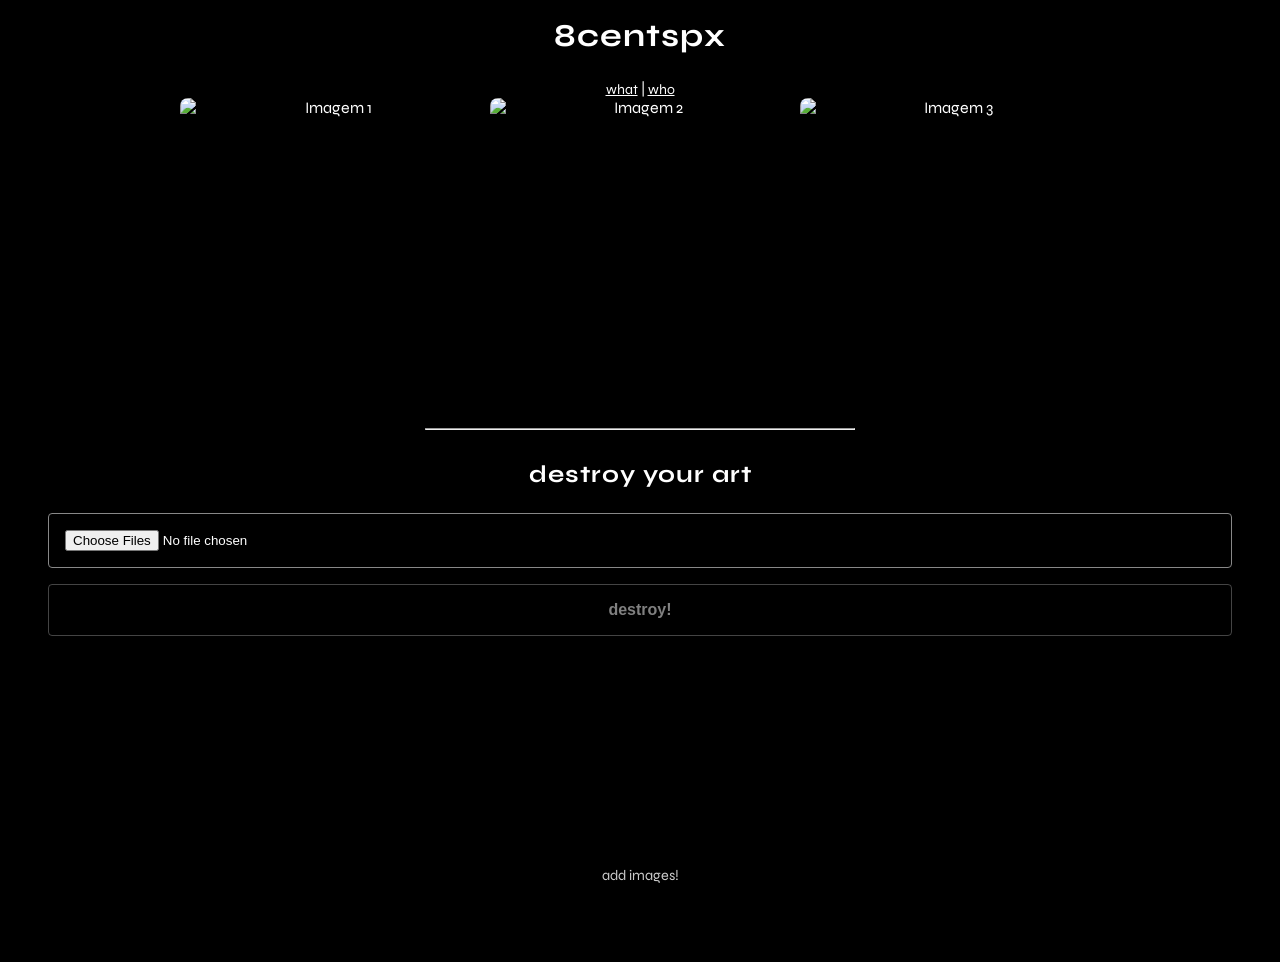
==== index.html @ ed86cce2 "Updating front description" ====
<!DOCTYPE html>
<html lang="pt-BR">

<head>
  <meta charset="UTF-8" />
  <meta name="viewport" content="width=device-width, initial-scale=1.0" />
  <title>DQAD @od3zza#25</title>
  <style>
    @import url("https://fonts.googleapis.com/css2?family=Syne:wght@400..800&display=swap");

    * {
      margin: 0;
      padding: 0;
      box-sizing: border-box;
    }

    html,
    body {
      background-color: #000;
      color: #fff;
      font-family: "Syne", sans-serif;
      height: 100%;
      overflow-x: hidden;
      font-size: 16px;
    }

    p,
    a {
      font-family: "Syne", sans-serif;
      font-size: 14px;
      color: #fff;
      text-align: justify;
      margin: 0 0 0 0;
    }

    .container {
      display: flex;
      flex-direction: column;
      align-items: center;
      padding: 1rem 3rem 1rem 3rem;
      width: 100%;
      text-align: center;
      min-height: 100vh;
    }

    h1 {
      font-size: 2rem;
      margin-bottom: 1.5rem;
      letter-spacing: 1px;
    }

    h2 {
      font-size: 1.5rem;
      margin-bottom: 1.5rem;
      letter-spacing: 1px;
    }

    .controls {
      margin-bottom: 1rem;
      display: flex;
      flex-direction: column;
      align-items: center;
      gap: 1rem;
      width: 100%;
    }

    input[type="file"] {
      color: #fff;
      background: transparent;
      border: 1px solid #888;
      padding: 1rem;
      border-radius: 4px;
      width: 100%;
    }

    button {
      background-color: transparent;
      border: 1px solid #888;
      color: #fff;
      padding: 1rem 2rem;
      cursor: pointer;
      transition: all 0.2s ease;
      font-weight: bold;
      font-size: 16px;
      border-radius: 4px;
      width: 100%;
    }

    button:hover {
      background-color: #fff;
      color: #000;
      transform: translateY(-2px);
    }

    button:disabled {
      opacity: 0.5;
      cursor: not-allowed;
    }

    hr {
      width: 50%;
      max-width: 430px;
      margin: 30px auto 30px auto;
    }

    #canvasContainer {
      margin: 1rem 0;
      width: 100%;
      display: flex;
      justify-content: center;
      align-items: center;
      flex-grow: 1;
    }

    #canvasContainer canvas {
      max-width: 100%;
      max-height: 70vh;
      border: 1px solid #888;
      border-radius: 8px;
    }

    .status {
      margin-top: 1rem;
      font-size: 0.9rem;
      opacity: 0.8;
    }

    #downloadLink {
      margin-top: 1rem;
      font-size: 0.9rem;
      color: #fff;
      text-decoration: underline;
      display: none;
      transition: opacity 0.2s ease;
    }

    #downloadLink:hover {
      opacity: 0.7;
    }

    #conteudoOculto {
      display: none;
      max-width: 800px;
      margin: 0 auto;
      padding: 0;
      text-align: justify;
      line-height: 1.6;
      transition: max-height 0.5s ease-out;
    }

    .modal {
      display: none;
      position: fixed;
      z-index: 1;
      left: 0;
      top: 0;
      width: 100%;
      height: 100%;
      overflow: auto;
      background-color: rgba(0, 0, 0, 0.8);
    }

    .modal-content {
      background-color: #000;
      margin: 15% auto;
      padding: 20px;
      border: 1px solid #888;
      width: 80%;
      max-width: 600px;
      color: #fff;
      text-align: justify;
      line-height: 1.6;
    }

    .close {
      color: #aaa;
      float: right;
      font-size: 28px;
      font-weight: bold;
    }

    .close:hover,
    .close:focus {
      color: black;
      text-decoration: none;
      cursor: pointer;
    }

    .gallery {
      display: flex;
      flex-wrap: wrap;
      gap: 10px;
      justify-content: center;
    }

    .gallery img {
      width: 300px;
      height: 300px;
      object-fit: cover;
      cursor: pointer;
      border-radius: 8px;
      transition: transform 0.3s;
    }

    .gallery img:hover {
      transform: scale(1.05);
    }

    .lightbox {
      position: fixed;
      top: 0;
      left: 0;
      width: 100%;
      height: 100%;
      background: rgba(0, 0, 0, 0.8);
      display: none;
      justify-content: center;
      align-items: center;
      z-index: 1000;
    }

    .lightbox-img {
      max-width: 90%;
      max-height: 90%;
    }

    .close-lightbox {
      position: absolute;
      top: 20px;
      right: 30px;
      font-size: 2rem;
      color: white;
      cursor: pointer;
      background-color: transparent;
      border: none;
      z-index: 2000;
    }

    /* Animations */
    .fade-in {
      animation: fadeIn 0.5s ease-in-out;
    }

    @keyframes fadeIn {
      from {
        opacity: 0;
      }

      to {
        opacity: 1;
      }
    }

    /* Mobile Responsiveness */
    @media (max-width: 768px) {
      .container {
        padding: 1rem;
      }

      h1,
      h2 {
        font-size: 1.5rem;
      }

      .controls input,
      .controls button {
        width: 100%;
      }
    }
  </style>
</head>

<body>
  <div class="container">
    <h1 class="fade-in">8centspx</h1>

    <!-- Menu -->
    <p>
      <center>
        <a href="#" class="linkheader" data-modal="modal1">what</a> |
        <a href="#" class="linkheader" data-modal="modal2">who</a>
      </center>
    </p>

    <!-- Modals -->
    <div id="modal1" class="modal">
      <div class="modal-content">
        <p>
          <center>what</center><br />
          <b>DQAD</b> is a collection of 15 digital artworks by <a href="https://github.com/od3zza">od3zza</a>, created
          using digital photography and <i>JavaScript</i>.
          The stylization process was done in a static application, also available on this website.
          <br /><br />
          <i>We live in a time when we only accept art — especially photography — if it's top quality. If it's not that
            cool, grainy old-school photo, we just think it's trash... or, at best, it turns into a super-compressed
            meme that the internet goes wild sharing. DQAD is my way of messing things up a bit. It's an experiment in
            destruction. Or reconstruction. Call it what you like. Taking some of my own original photos from various
            themes, photos I took myself, I condemned them to extreme pixelation.
            <br />It's an art of the absurd, and purely digital. Here, these images get a new life. They're reconfigured
            using a 'language' of fragmentation and heavy compression, a mix of everything with the very code of this
            simple, somewhat static app — but it gets the job done. The result is completely new images that make up
            this series.
            <br />For me, this experiment is part of a development study, also a practice of re-signification, a
            reflection on art, and an exploration of new avenues for dialogue between the eye and technology... and
            curiosity.
          </i>
        </p>
        <span class="close">&times;</span>
      </div>
    </div>

    <div id="modal2" class="modal">
      <div class="modal-content">
        <p>
          <center>who</center><br />
          <b>od3zza</b>, also known as uoshi, is a multidisciplinary designer and filmmaker from Brazil.
          From a very young age, od3zza has been deeply involved in the arts. Throughout their career, they've
          experimented with various art forms, including painting, illustration, sculpture, tattooing, digital arts,
          cinema, and more recently, game design. In their practice, you'll often find experimentation, hybridization,
          and narratives that reflect themes of loss, solitude, and contemplation.</p>
        <span class="close">&times;</span>
      </div>
    </div>

    <div class="gallery">
      <img
        src="https://images.squarespace-cdn.com/content/v1/5ee52f7d9edc8a7ee635591a/8df50655-6b68-460e-ad6c-5230001b9d5a/240404+-+063944+-+001.jpg"
        alt="Imagem 1" class="gallery-item" />
      <img
        src="https://images.squarespace-cdn.com/content/v1/5ee52f7d9edc8a7ee635591a/8df50655-6b68-460e-ad6c-5230001b9d5a/240404+-+063944+-+001.jpg"
        alt="Imagem 2" class="gallery-item" />
      <img
        src="https://images.squarespace-cdn.com/content/v1/5ee52f7d9edc8a7ee635591a/8df50655-6b68-460e-ad6c-5230001b9d5a/240404+-+063944+-+001.jpg"
        alt="Imagem 3" class="gallery-item" />
    </div>

    <!-- Lightbox -->
    <div id="lightbox" class="lightbox">
      <span id="close" class="close-lightbox">&times;</span>
      <img id="lightbox-img" class="lightbox-img" src="" alt="" />
    </div>

    <hr />

    <h2>destroy your art</h2>
    <div class="controls">
      <input type="file" id="imageInput" multiple accept="image/png, image/jpeg, image/webp" />
      <button id="remixButton" disabled>destroy!</button>
    </div>

    <div id="canvasContainer"></div>
    <div id="status" class="status">add images!</div>
    <a id="downloadLink" href="#">download</a>
  </div>

  <hr />
  <script src="https://cdnjs.cloudflare.com/ajax/libs/p5.js/1.9.0/p5.min.js"></script>
  <script src="https://unpkg.com/glitch-canvas@1.1.0/dist/glitch-canvas.min.js"></script>
  <script>
    let loadedImages = [];
    let remixReady = false;
    let cnv;
    let lastGeneratedImage = null;
    let highResImage = null;

    function openModal(modalId) {
      document.getElementById(modalId).style.display = "block";
    }

    function closeModal(modalId) {
      document.getElementById(modalId).style.display = "none";
    }

    document.querySelectorAll(".linkheader").forEach((link) => {
      link.addEventListener("click", function (event) {
        event.preventDefault();
        const modalId = link.getAttribute("data-modal");
        openModal(modalId);
      });
    });

    document.querySelectorAll(".close").forEach((closeButton) => {
      closeButton.addEventListener("click", function () {
        const modal = closeButton.closest(".modal");
        closeModal(modal.id);
      });
    });

    window.onclick = function (event) {
      if (event.target.classList.contains("modal")) {
        closeModal(event.target.id);
      }
    };

    function setup() {
      const canvasSize = getCanvasSize();
      cnv = createCanvas(canvasSize, canvasSize);
      cnv.parent("canvasContainer");
      noLoop();
      background(20);
      fill(40);
      noStroke();
      rect(50, 50, width - 100, height - 100, 10);
      fill(100);
      textAlign(CENTER, CENTER);
      textSize(16);
      text("canva ready", width / 2, height / 2);
    }

    function getCanvasSize() {
      const maxWidth = Math.min(window.innerWidth * 0.9, 800);
      const maxHeight = Math.min(window.innerHeight * 0.6, 600);
      return Math.min(maxWidth, maxHeight);
    }

    function updateStatus(message) {
      document.getElementById("status").textContent = message;
    }

    document.getElementById("imageInput").addEventListener("change", handleImageUpload);

    function handleImageUpload(event) {
      loadedImages = [];
      const files = event.target.files;
      const button = document.getElementById("remixButton");

      if (files.length === 0) {
        button.disabled = true;
        updateStatus("add images!");
        return;
      }

      updateStatus(`uploading ${files.length} file(s)...`);
      button.disabled = true;

      let count = 0;
      for (let file of files) {
        const reader = new FileReader();
        reader.onload = function (e) {
          loadImage(e.target.result, (img) => {
            loadedImages.push(img);
            count++;
            updateStatus(`uploaded ${count}/${files.length} images`);
            if (count === files.length) {
              remixReady = true;
              button.disabled = false;
              updateStatus("loaded! destroy!");
            }
          });
        };
        reader.readAsDataURL(file);
      }
    }

    document.getElementById("remixButton").addEventListener("click", remixImages);

    function remixImages() {
      if (!remixReady || loadedImages.length === 0) {
        updateStatus("add images...");
        return;
      }

      updateStatus("destroying...");
      background(20);

      const combined = blendImagesSmart();
      applyGlitch(combined);
      image(combined, 0, 0, width, height);

      const reducedResolution = 800;
      const highResCombined = blendImagesSmart(reducedResolution, reducedResolution);
      applyGlitch(highResCombined);

      lastGeneratedImage = combined;
      highResImage = highResCombined;

      const dataURL = highResCombined.elt.toDataURL();
      setupDownloadLink(dataURL);

      setTimeout(() => {
        const original = cnv.elt.toDataURL();
        window.glitchCanvas({
            amount: random(60, 100),
            quality: random(15, 30),
            seed: floor(random(9999)),
            iterations: floor(random(8, 15)),
          })
          .fromDataURL(original)
          .toDataURL()
          .then((glitched) => {
            loadImage(glitched, (p5img) => {
              background(20);
              image(p5img, 0, 0, width, height);
              lastGeneratedImage = createGraphics(width, height);
              lastGeneratedImage.image(p5img, 0, 0, width, height);
              updateStatus("👌");
            });
          });
      }, 200);
    }

    function blendImagesSmart(targetWidth = width, targetHeight = height) {
      const combined = createGraphics(targetWidth, targetHeight);
      combined.background(20);

      for (let img of loadedImages) {
        const scaleFactor =
          Math.min(targetWidth / img.width, targetHeight / img.height) * 0.8;
        const imgW = img.width * scaleFactor;
        const imgH = img.height * scaleFactor;

        for (let j = 0; j < 4; j++) {
          const maskType = floor(random(4));
          if (maskType === 0) {
            combined.push();
            combined.translate(random(targetWidth), random(targetHeight));
            combined.beginClip();
            combined.ellipse(0, 0, random(80, 300));
            combined.endClip();
            combined.image(img, -imgW / 2, -imgH / 2, imgW, imgH);
            combined.pop();
          } else if (maskType === 1) {
            const x = floor(random(targetWidth - 100));
            const sliceW = random(20, 100);
            combined.copy(
              img,
              x,
              0,
              sliceW,
              img.height,
              x + random(-30, 30),
              0,
              sliceW,
              targetHeight
            );
          } else if (maskType === 2) {
            combined.push();
            combined.translate(random(targetWidth), random(targetHeight));
            combined.rotate(random(-PI / 3, PI / 3));
            combined.tint(255, random(60, 150));
            combined.image(img, -imgW / 2, -imgH / 2, imgW, imgH);
            combined.pop();
          } else {
            const blockW = random(50, 200);
            const blockH = random(50, 200);
            const sx = random(img.width - blockW);
            const sy = random(img.height - blockH);
            const dx = random(targetWidth - blockW);
            const dy = random(targetHeight - blockH);
            combined.copy(
              img,
              sx,
              sy,
              blockW,
              blockH,
              dx,
              dy,
              blockW,
              blockH
            );
          }
        }
      }

      return combined;
    }

    function applyGlitch(pg) {
      const w = pg.width;
      const h = pg.height;
      const scaleFactor = w / 800;

      for (let i = 0; i < 60 * scaleFactor; i++) {
        const sx = floor(random(w));
        const sy = floor(random(h));
        const sw = floor(random(10, 80));
        const sh = floor(random(3, 30));
        const dx = sx + floor(random(-80, 80));
        const dy = sy + floor(random(-50, 50));
        pg.copy(pg, sx, sy, sw, sh, dx, dy, sw, sh);
      }

      for (let i = 0; i < 15 * scaleFactor; i++) {
        const y = floor(random(h));
        const hStrip = floor(random(1, 8));
        const offset = floor(random(-100, 100));
        pg.copy(pg, 0, y, w, hStrip, offset, y, w, hStrip);
      }

      pg.loadPixels();
      for (let i = 0; i < pg.pixels.length; i += 4) {
        if (random() < 0.02) {
          pg.pixels[i] = random(255);
          pg.pixels[i + 1] = random(100);
          pg.pixels[i + 2] = random(255);
        }
        if (random() < 0.05) {
          const noise = random(-40, 40);
          pg.pixels[i] = constrain(pg.pixels[i] + noise, 0, 255);
          pg.pixels[i + 1] = constrain(pg.pixels[i + 1] + noise, 0, 255);
          pg.pixels[i + 2] = constrain(pg.pixels[i + 2] + noise, 0, 255);
        }
      }
      pg.updatePixels();

      for (let i = 0; i < 8 * scaleFactor; i++) {
        const blockSize = floor(random(5, 30));
        const px = floor(random(0, w - blockSize));
        const py = floor(random(0, h - blockSize));
        pg.noStroke();
        pg.fill(random(255), random(100), random(255), random(100, 200));
        pg.rect(px, py, blockSize, blockSize);
      }
    }

    function setupDownloadLink(dataURL) {
      const link = document.getElementById("downloadLink");
      link.href = dataURL;
      link.download = `remix-arte-${Date.now()}.png`;
      link.style.display = "inline-block";
    }

    const galleryItems = document.querySelectorAll(".gallery-item");

    galleryItems.forEach((item) => {
      item.addEventListener("click", function () {
        const src = item.getAttribute("src");
        const lightbox = document.getElementById("lightbox");
        const lightboxImg = document.getElementById("lightbox-img");

        lightboxImg.src = src;
        lightbox.style.display = "flex";
      });
    });

    document.getElementById("close").addEventListener("click", function () {
      document.getElementById("lightbox").style.display = "none";
    });

    document
      .getElementById("lightbox")
      .addEventListener("click", function (event) {
        if (event.target === this) {
          document.getElementById("lightbox").style.display = "none";
        }
      });
  </script>
</body>

</html>
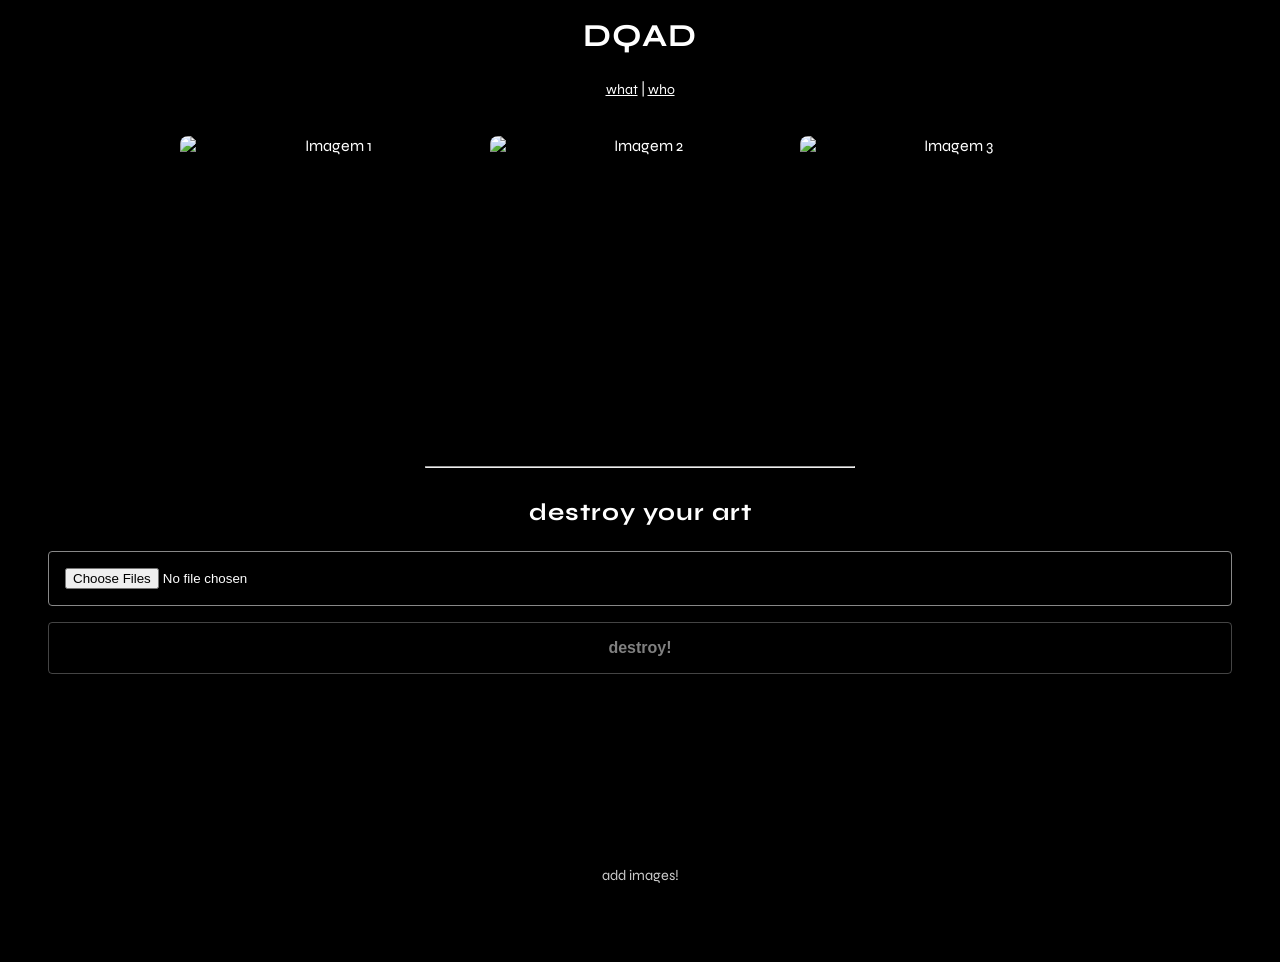
==== commit 7a97afc2: "Update .css for gallery" ====
--- a/index.html
+++ b/index.html
@@ -272,7 +272,7 @@
 
 <body>
   <div class="container">
-    <h1 class="fade-in">8centspx</h1>
+    <h1 class="fade-in">DQAD</h1>
 
     <!-- Menu -->
     <p>
@@ -321,7 +321,7 @@
         <span class="close">&times;</span>
       </div>
     </div>
-
+<br /><br />
     <div class="gallery">
       <img
         src="https://images.squarespace-cdn.com/content/v1/5ee52f7d9edc8a7ee635591a/8df50655-6b68-460e-ad6c-5230001b9d5a/240404+-+063944+-+001.jpg"
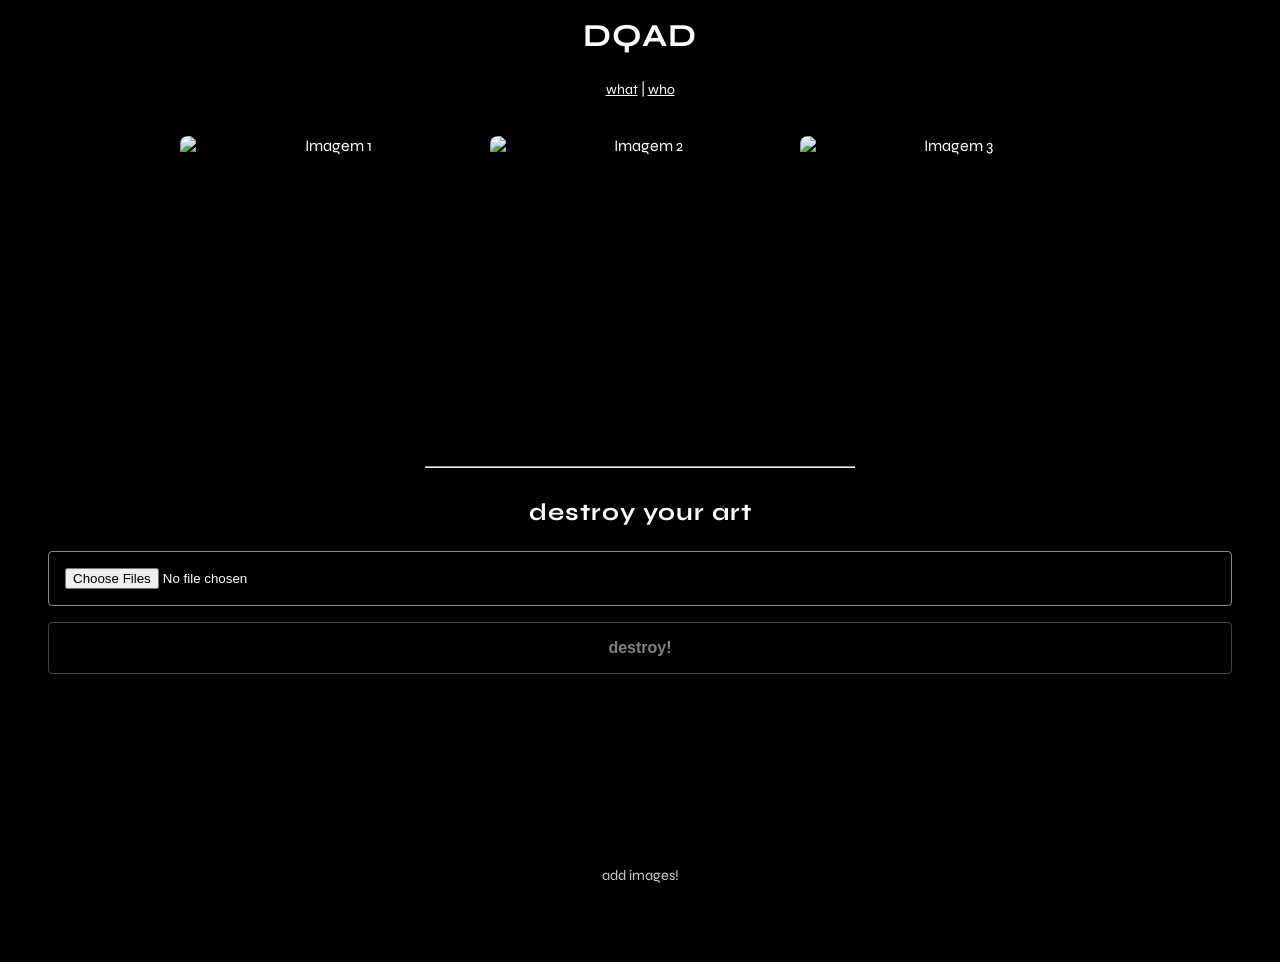
==== commit 39f06f2e: "Trying to move the close button inside <p>" ====
--- a/index.html
+++ b/index.html
@@ -303,9 +303,9 @@
             <br />For me, this experiment is part of a development study, also a practice of re-signification, a
             reflection on art, and an exploration of new avenues for dialogue between the eye and technology... and
             curiosity.
-          </i>
+          </i> <span class="close">&times;</span>
         </p>
-        <span class="close">&times;</span>
+        
       </div>
     </div>
 
@@ -317,8 +317,8 @@
           From a very young age, od3zza has been deeply involved in the arts. Throughout their career, they've
           experimented with various art forms, including painting, illustration, sculpture, tattooing, digital arts,
           cinema, and more recently, game design. In their practice, you'll often find experimentation, hybridization,
-          and narratives that reflect themes of loss, solitude, and contemplation.</p>
-        <span class="close">&times;</span>
+          and narratives that reflect themes of loss, solitude, and contemplation.  <span class="close">&times;</span></p>
+      
       </div>
     </div>
 <br /><br />
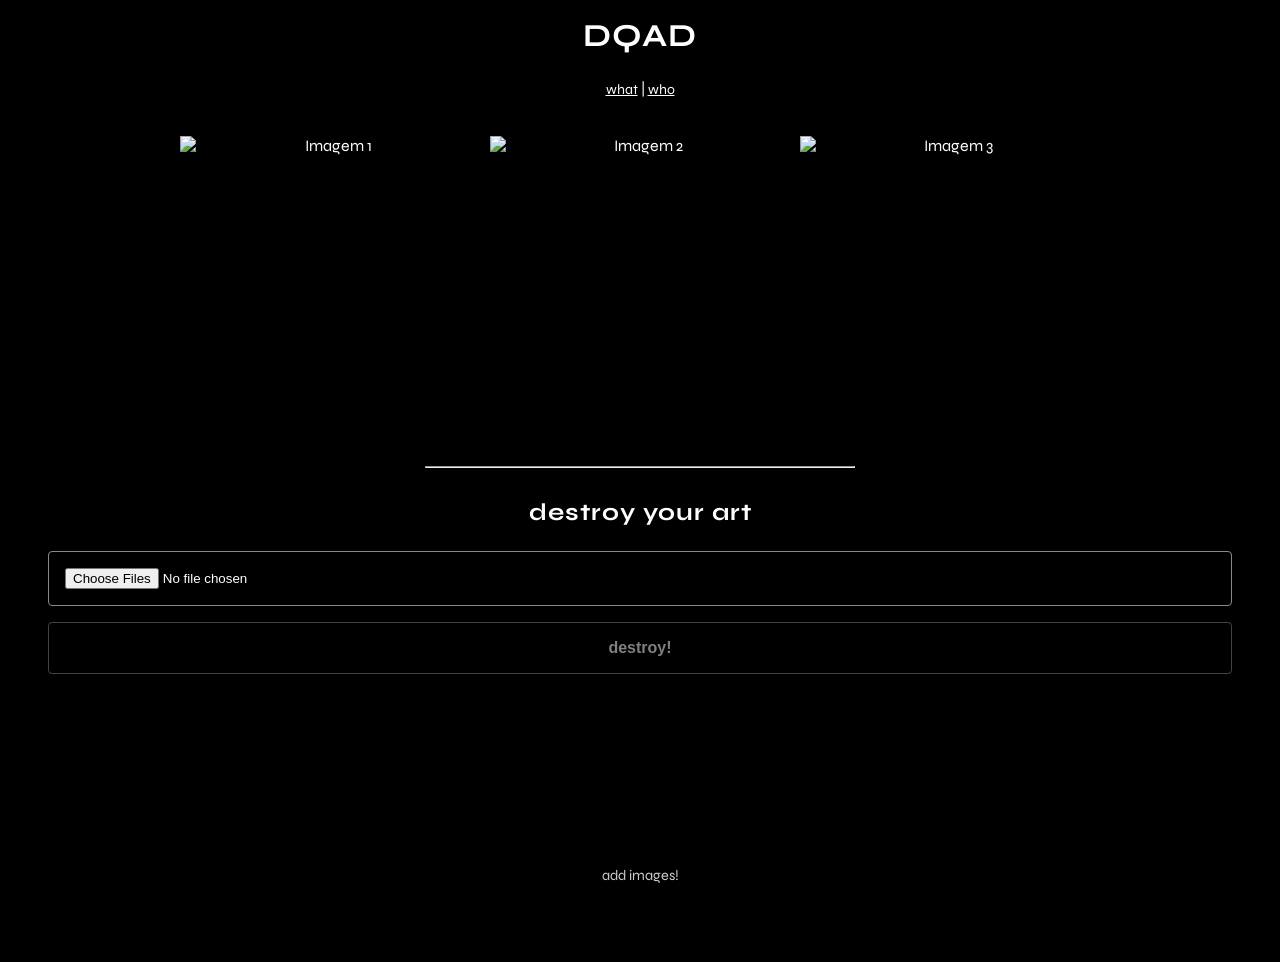
==== commit c2614601: "0 to border-radius of images" ====
--- a/index.html
+++ b/index.html
@@ -198,7 +198,7 @@
       height: 300px;
       object-fit: cover;
       cursor: pointer;
-      border-radius: 8px;
+      border-radius: 0;
       transition: transform 0.3s;
     }
 
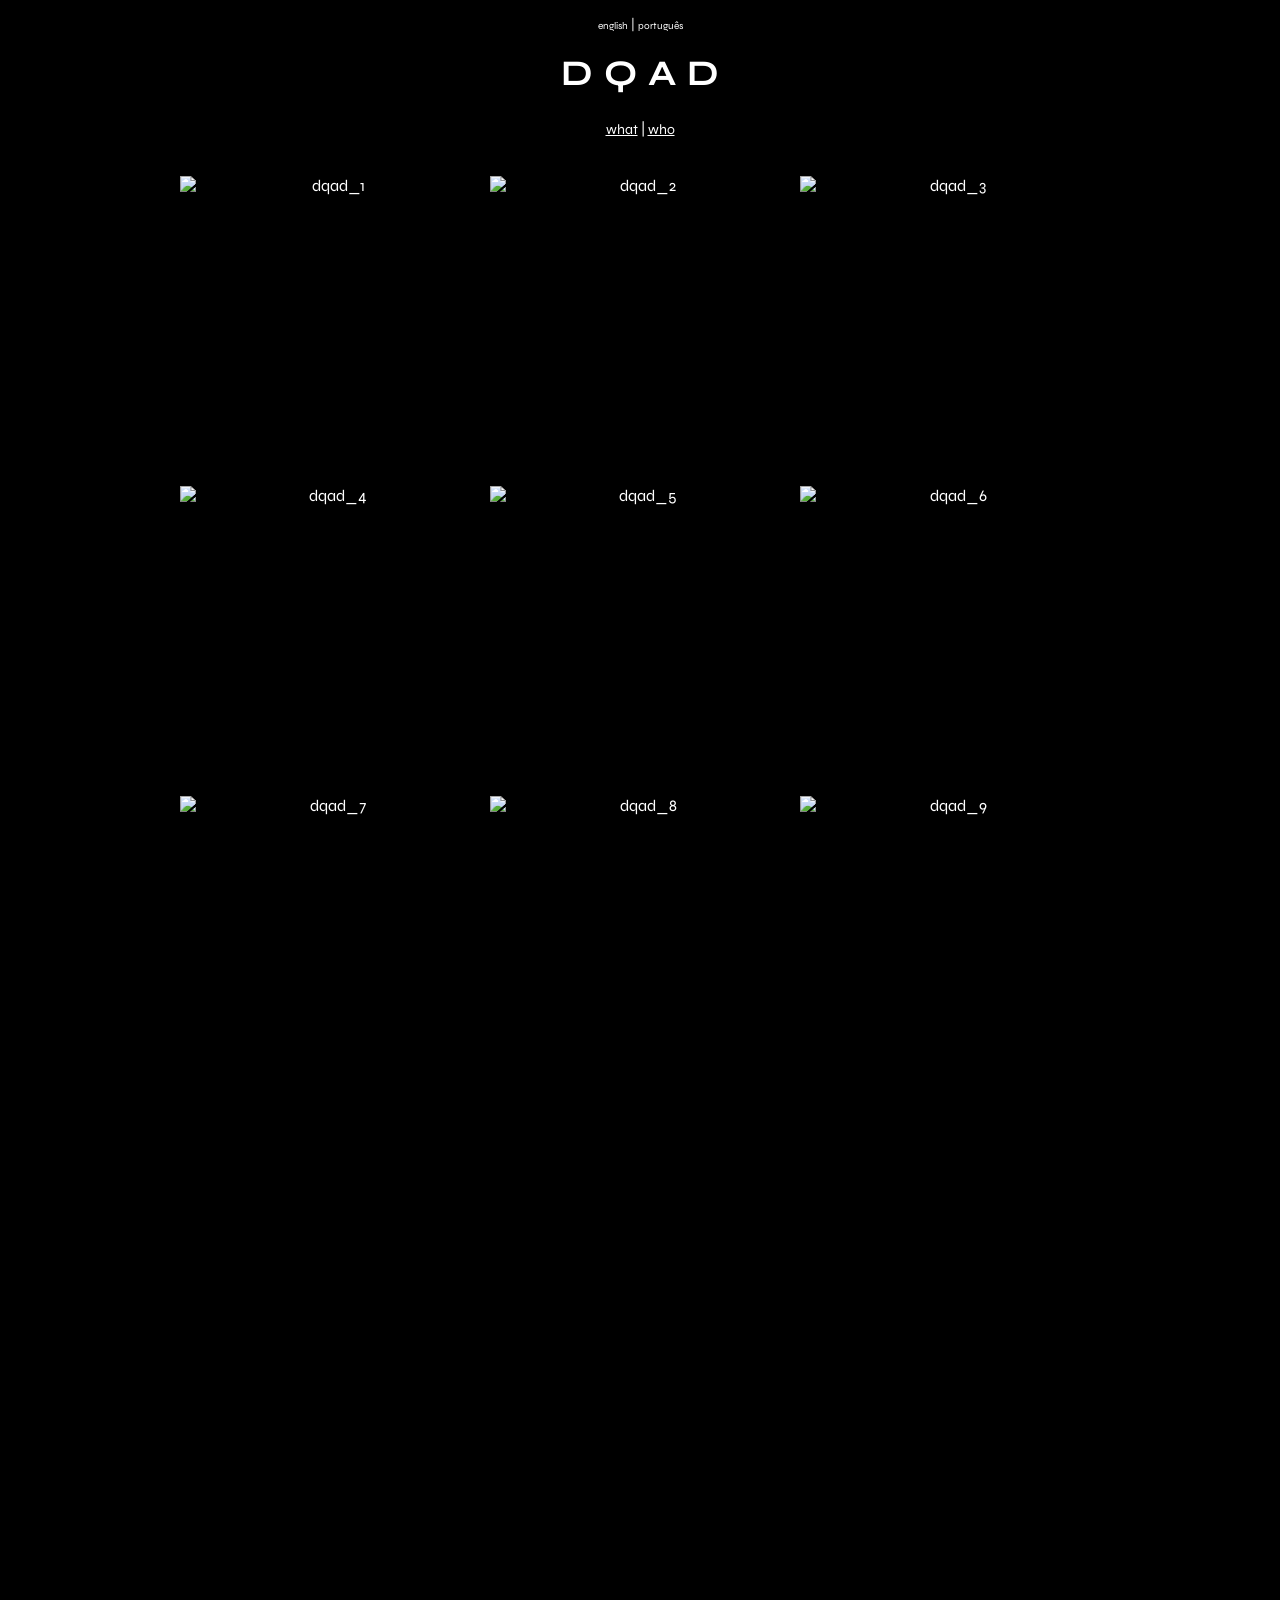
==== commit 59f7b27c: "Updating images and preserved files" ====
--- a/index.html
+++ b/index.html
@@ -1,650 +1,670 @@
-<!DOCTYPE html>
-<html lang="pt-BR">
-
-<head>
-  <meta charset="UTF-8" />
-  <meta name="viewport" content="width=device-width, initial-scale=1.0" />
-  <title>DQAD @od3zza#25</title>
-  <style>
-    @import url("https://fonts.googleapis.com/css2?family=Syne:wght@400..800&display=swap");
-
-    * {
-      margin: 0;
-      padding: 0;
-      box-sizing: border-box;
-    }
-
-    html,
-    body {
-      background-color: #000;
-      color: #fff;
-      font-family: "Syne", sans-serif;
-      height: 100%;
-      overflow-x: hidden;
-      font-size: 16px;
-    }
-
-    p,
-    a {
-      font-family: "Syne", sans-serif;
-      font-size: 14px;
-      color: #fff;
-      text-align: justify;
-      margin: 0 0 0 0;
-    }
-
-    .container {
-      display: flex;
-      flex-direction: column;
-      align-items: center;
-      padding: 1rem 3rem 1rem 3rem;
-      width: 100%;
-      text-align: center;
-      min-height: 100vh;
-    }
-
-    h1 {
-      font-size: 2rem;
-      margin-bottom: 1.5rem;
-      letter-spacing: 1px;
-    }
-
-    h2 {
-      font-size: 1.5rem;
-      margin-bottom: 1.5rem;
-      letter-spacing: 1px;
-    }
-
-    .controls {
-      margin-bottom: 1rem;
-      display: flex;
-      flex-direction: column;
-      align-items: center;
-      gap: 1rem;
-      width: 100%;
-    }
-
-    input[type="file"] {
-      color: #fff;
-      background: transparent;
-      border: 1px solid #888;
-      padding: 1rem;
-      border-radius: 4px;
-      width: 100%;
-    }
-
-    button {
-      background-color: transparent;
-      border: 1px solid #888;
-      color: #fff;
-      padding: 1rem 2rem;
-      cursor: pointer;
-      transition: all 0.2s ease;
-      font-weight: bold;
-      font-size: 16px;
-      border-radius: 4px;
-      width: 100%;
-    }
-
-    button:hover {
-      background-color: #fff;
-      color: #000;
-      transform: translateY(-2px);
-    }
-
-    button:disabled {
-      opacity: 0.5;
-      cursor: not-allowed;
-    }
-
-    hr {
-      width: 50%;
-      max-width: 430px;
-      margin: 30px auto 30px auto;
-    }
-
-    #canvasContainer {
-      margin: 1rem 0;
-      width: 100%;
-      display: flex;
-      justify-content: center;
-      align-items: center;
-      flex-grow: 1;
-    }
-
-    #canvasContainer canvas {
-      max-width: 100%;
-      max-height: 70vh;
-      border: 1px solid #888;
-      border-radius: 8px;
-    }
-
-    .status {
-      margin-top: 1rem;
-      font-size: 0.9rem;
-      opacity: 0.8;
-    }
-
-    #downloadLink {
-      margin-top: 1rem;
-      font-size: 0.9rem;
-      color: #fff;
-      text-decoration: underline;
-      display: none;
-      transition: opacity 0.2s ease;
-    }
-
-    #downloadLink:hover {
-      opacity: 0.7;
-    }
-
-    #conteudoOculto {
-      display: none;
-      max-width: 800px;
-      margin: 0 auto;
-      padding: 0;
-      text-align: justify;
-      line-height: 1.6;
-      transition: max-height 0.5s ease-out;
-    }
-
-    .modal {
-      display: none;
-      position: fixed;
-      z-index: 1;
-      left: 0;
-      top: 0;
-      width: 100%;
-      height: 100%;
-      overflow: auto;
-      background-color: rgba(0, 0, 0, 0.8);
-    }
-
-    .modal-content {
-      background-color: #000;
-      margin: 15% auto;
-      padding: 20px;
-      border: 1px solid #888;
-      width: 80%;
-      max-width: 600px;
-      color: #fff;
-      text-align: justify;
-      line-height: 1.6;
-    }
-
-    .close {
-      color: #aaa;
-      float: right;
-      font-size: 28px;
-      font-weight: bold;
-    }
-
-    .close:hover,
-    .close:focus {
-      color: black;
-      text-decoration: none;
-      cursor: pointer;
-    }
-
-    .gallery {
-      display: flex;
-      flex-wrap: wrap;
-      gap: 10px;
-      justify-content: center;
-    }
-
-    .gallery img {
-      width: 300px;
-      height: 300px;
-      object-fit: cover;
-      cursor: pointer;
-      border-radius: 0;
-      transition: transform 0.3s;
-    }
-
-    .gallery img:hover {
-      transform: scale(1.05);
-    }
-
-    .lightbox {
-      position: fixed;
-      top: 0;
-      left: 0;
-      width: 100%;
-      height: 100%;
-      background: rgba(0, 0, 0, 0.8);
-      display: none;
-      justify-content: center;
-      align-items: center;
-      z-index: 1000;
-    }
-
-    .lightbox-img {
-      max-width: 90%;
-      max-height: 90%;
-    }
-
-    .close-lightbox {
-      position: absolute;
-      top: 20px;
-      right: 30px;
-      font-size: 2rem;
-      color: white;
-      cursor: pointer;
-      background-color: transparent;
-      border: none;
-      z-index: 2000;
-    }
-
-    /* Animations */
-    .fade-in {
-      animation: fadeIn 0.5s ease-in-out;
-    }
-
-    @keyframes fadeIn {
-      from {
-        opacity: 0;
-      }
-
-      to {
-        opacity: 1;
-      }
-    }
-
-    /* Mobile Responsiveness */
-    @media (max-width: 768px) {
-      .container {
-        padding: 1rem;
-      }
-
-      h1,
-      h2 {
-        font-size: 1.5rem;
-      }
-
-      .controls input,
-      .controls button {
-        width: 100%;
-      }
-    }
-  </style>
-</head>
-
-<body>
-  <div class="container">
-    <h1 class="fade-in">DQAD</h1>
-
-    <!-- Menu -->
-    <p>
-      <center>
-        <a href="#" class="linkheader" data-modal="modal1">what</a> |
-        <a href="#" class="linkheader" data-modal="modal2">who</a>
-      </center>
-    </p>
-
-    <!-- Modals -->
-    <div id="modal1" class="modal">
-      <div class="modal-content">
-        <p>
-          <center>what</center><br />
-          <b>DQAD</b> is a collection of 15 digital artworks by <a href="https://github.com/od3zza">od3zza</a>, created
-          using digital photography and <i>JavaScript</i>.
-          The stylization process was done in a static application, also available on this website.
-          <br /><br />
-          <i>We live in a time when we only accept art — especially photography — if it's top quality. If it's not that
-            cool, grainy old-school photo, we just think it's trash... or, at best, it turns into a super-compressed
-            meme that the internet goes wild sharing. DQAD is my way of messing things up a bit. It's an experiment in
-            destruction. Or reconstruction. Call it what you like. Taking some of my own original photos from various
-            themes, photos I took myself, I condemned them to extreme pixelation.
-            <br />It's an art of the absurd, and purely digital. Here, these images get a new life. They're reconfigured
-            using a 'language' of fragmentation and heavy compression, a mix of everything with the very code of this
-            simple, somewhat static app — but it gets the job done. The result is completely new images that make up
-            this series.
-            <br />For me, this experiment is part of a development study, also a practice of re-signification, a
-            reflection on art, and an exploration of new avenues for dialogue between the eye and technology... and
-            curiosity.
-          </i> <span class="close">&times;</span>
-        </p>
-        
-      </div>
-    </div>
-
-    <div id="modal2" class="modal">
-      <div class="modal-content">
-        <p>
-          <center>who</center><br />
-          <b>od3zza</b>, also known as uoshi, is a multidisciplinary designer and filmmaker from Brazil.
-          From a very young age, od3zza has been deeply involved in the arts. Throughout their career, they've
-          experimented with various art forms, including painting, illustration, sculpture, tattooing, digital arts,
-          cinema, and more recently, game design. In their practice, you'll often find experimentation, hybridization,
-          and narratives that reflect themes of loss, solitude, and contemplation.  <span class="close">&times;</span></p>
-      
-      </div>
-    </div>
-<br /><br />
-    <div class="gallery">
-      <img
-        src="https://images.squarespace-cdn.com/content/v1/5ee52f7d9edc8a7ee635591a/8df50655-6b68-460e-ad6c-5230001b9d5a/240404+-+063944+-+001.jpg"
-        alt="Imagem 1" class="gallery-item" />
-      <img
-        src="https://images.squarespace-cdn.com/content/v1/5ee52f7d9edc8a7ee635591a/8df50655-6b68-460e-ad6c-5230001b9d5a/240404+-+063944+-+001.jpg"
-        alt="Imagem 2" class="gallery-item" />
-      <img
-        src="https://images.squarespace-cdn.com/content/v1/5ee52f7d9edc8a7ee635591a/8df50655-6b68-460e-ad6c-5230001b9d5a/240404+-+063944+-+001.jpg"
-        alt="Imagem 3" class="gallery-item" />
-    </div>
-
-    <!-- Lightbox -->
-    <div id="lightbox" class="lightbox">
-      <span id="close" class="close-lightbox">&times;</span>
-      <img id="lightbox-img" class="lightbox-img" src="" alt="" />
-    </div>
-
-    <hr />
-
-    <h2>destroy your art</h2>
-    <div class="controls">
-      <input type="file" id="imageInput" multiple accept="image/png, image/jpeg, image/webp" />
-      <button id="remixButton" disabled>destroy!</button>
-    </div>
-
-    <div id="canvasContainer"></div>
-    <div id="status" class="status">add images!</div>
-    <a id="downloadLink" href="#">download</a>
-  </div>
-
-  <hr />
-  <script src="https://cdnjs.cloudflare.com/ajax/libs/p5.js/1.9.0/p5.min.js"></script>
-  <script src="https://unpkg.com/glitch-canvas@1.1.0/dist/glitch-canvas.min.js"></script>
-  <script>
-    let loadedImages = [];
-    let remixReady = false;
-    let cnv;
-    let lastGeneratedImage = null;
-    let highResImage = null;
-
-    function openModal(modalId) {
-      document.getElementById(modalId).style.display = "block";
-    }
-
-    function closeModal(modalId) {
-      document.getElementById(modalId).style.display = "none";
-    }
-
-    document.querySelectorAll(".linkheader").forEach((link) => {
-      link.addEventListener("click", function (event) {
-        event.preventDefault();
-        const modalId = link.getAttribute("data-modal");
-        openModal(modalId);
-      });
-    });
-
-    document.querySelectorAll(".close").forEach((closeButton) => {
-      closeButton.addEventListener("click", function () {
-        const modal = closeButton.closest(".modal");
-        closeModal(modal.id);
-      });
-    });
-
-    window.onclick = function (event) {
-      if (event.target.classList.contains("modal")) {
-        closeModal(event.target.id);
-      }
-    };
-
-    function setup() {
-      const canvasSize = getCanvasSize();
-      cnv = createCanvas(canvasSize, canvasSize);
-      cnv.parent("canvasContainer");
-      noLoop();
-      background(20);
-      fill(40);
-      noStroke();
-      rect(50, 50, width - 100, height - 100, 10);
-      fill(100);
-      textAlign(CENTER, CENTER);
-      textSize(16);
-      text("canva ready", width / 2, height / 2);
-    }
-
-    function getCanvasSize() {
-      const maxWidth = Math.min(window.innerWidth * 0.9, 800);
-      const maxHeight = Math.min(window.innerHeight * 0.6, 600);
-      return Math.min(maxWidth, maxHeight);
-    }
-
-    function updateStatus(message) {
-      document.getElementById("status").textContent = message;
-    }
-
-    document.getElementById("imageInput").addEventListener("change", handleImageUpload);
-
-    function handleImageUpload(event) {
-      loadedImages = [];
-      const files = event.target.files;
-      const button = document.getElementById("remixButton");
-
-      if (files.length === 0) {
-        button.disabled = true;
-        updateStatus("add images!");
-        return;
-      }
-
-      updateStatus(`uploading ${files.length} file(s)...`);
-      button.disabled = true;
-
-      let count = 0;
-      for (let file of files) {
-        const reader = new FileReader();
-        reader.onload = function (e) {
-          loadImage(e.target.result, (img) => {
-            loadedImages.push(img);
-            count++;
-            updateStatus(`uploaded ${count}/${files.length} images`);
-            if (count === files.length) {
-              remixReady = true;
-              button.disabled = false;
-              updateStatus("loaded! destroy!");
-            }
-          });
-        };
-        reader.readAsDataURL(file);
-      }
-    }
-
-    document.getElementById("remixButton").addEventListener("click", remixImages);
-
-    function remixImages() {
-      if (!remixReady || loadedImages.length === 0) {
-        updateStatus("add images...");
-        return;
-      }
-
-      updateStatus("destroying...");
-      background(20);
-
-      const combined = blendImagesSmart();
-      applyGlitch(combined);
-      image(combined, 0, 0, width, height);
-
-      const reducedResolution = 800;
-      const highResCombined = blendImagesSmart(reducedResolution, reducedResolution);
-      applyGlitch(highResCombined);
-
-      lastGeneratedImage = combined;
-      highResImage = highResCombined;
-
-      const dataURL = highResCombined.elt.toDataURL();
-      setupDownloadLink(dataURL);
-
-      setTimeout(() => {
-        const original = cnv.elt.toDataURL();
-        window.glitchCanvas({
-            amount: random(60, 100),
-            quality: random(15, 30),
-            seed: floor(random(9999)),
-            iterations: floor(random(8, 15)),
-          })
-          .fromDataURL(original)
-          .toDataURL()
-          .then((glitched) => {
-            loadImage(glitched, (p5img) => {
-              background(20);
-              image(p5img, 0, 0, width, height);
-              lastGeneratedImage = createGraphics(width, height);
-              lastGeneratedImage.image(p5img, 0, 0, width, height);
-              updateStatus("👌");
-            });
-          });
-      }, 200);
-    }
-
-    function blendImagesSmart(targetWidth = width, targetHeight = height) {
-      const combined = createGraphics(targetWidth, targetHeight);
-      combined.background(20);
-
-      for (let img of loadedImages) {
-        const scaleFactor =
-          Math.min(targetWidth / img.width, targetHeight / img.height) * 0.8;
-        const imgW = img.width * scaleFactor;
-        const imgH = img.height * scaleFactor;
-
-        for (let j = 0; j < 4; j++) {
-          const maskType = floor(random(4));
-          if (maskType === 0) {
-            combined.push();
-            combined.translate(random(targetWidth), random(targetHeight));
-            combined.beginClip();
-            combined.ellipse(0, 0, random(80, 300));
-            combined.endClip();
-            combined.image(img, -imgW / 2, -imgH / 2, imgW, imgH);
-            combined.pop();
-          } else if (maskType === 1) {
-            const x = floor(random(targetWidth - 100));
-            const sliceW = random(20, 100);
-            combined.copy(
-              img,
-              x,
-              0,
-              sliceW,
-              img.height,
-              x + random(-30, 30),
-              0,
-              sliceW,
-              targetHeight
-            );
-          } else if (maskType === 2) {
-            combined.push();
-            combined.translate(random(targetWidth), random(targetHeight));
-            combined.rotate(random(-PI / 3, PI / 3));
-            combined.tint(255, random(60, 150));
-            combined.image(img, -imgW / 2, -imgH / 2, imgW, imgH);
-            combined.pop();
-          } else {
-            const blockW = random(50, 200);
-            const blockH = random(50, 200);
-            const sx = random(img.width - blockW);
-            const sy = random(img.height - blockH);
-            const dx = random(targetWidth - blockW);
-            const dy = random(targetHeight - blockH);
-            combined.copy(
-              img,
-              sx,
-              sy,
-              blockW,
-              blockH,
-              dx,
-              dy,
-              blockW,
-              blockH
-            );
-          }
-        }
-      }
-
-      return combined;
-    }
-
-    function applyGlitch(pg) {
-      const w = pg.width;
-      const h = pg.height;
-      const scaleFactor = w / 800;
-
-      for (let i = 0; i < 60 * scaleFactor; i++) {
-        const sx = floor(random(w));
-        const sy = floor(random(h));
-        const sw = floor(random(10, 80));
-        const sh = floor(random(3, 30));
-        const dx = sx + floor(random(-80, 80));
-        const dy = sy + floor(random(-50, 50));
-        pg.copy(pg, sx, sy, sw, sh, dx, dy, sw, sh);
-      }
-
-      for (let i = 0; i < 15 * scaleFactor; i++) {
-        const y = floor(random(h));
-        const hStrip = floor(random(1, 8));
-        const offset = floor(random(-100, 100));
-        pg.copy(pg, 0, y, w, hStrip, offset, y, w, hStrip);
-      }
-
-      pg.loadPixels();
-      for (let i = 0; i < pg.pixels.length; i += 4) {
-        if (random() < 0.02) {
-          pg.pixels[i] = random(255);
-          pg.pixels[i + 1] = random(100);
-          pg.pixels[i + 2] = random(255);
-        }
-        if (random() < 0.05) {
-          const noise = random(-40, 40);
-          pg.pixels[i] = constrain(pg.pixels[i] + noise, 0, 255);
-          pg.pixels[i + 1] = constrain(pg.pixels[i + 1] + noise, 0, 255);
-          pg.pixels[i + 2] = constrain(pg.pixels[i + 2] + noise, 0, 255);
-        }
-      }
-      pg.updatePixels();
-
-      for (let i = 0; i < 8 * scaleFactor; i++) {
-        const blockSize = floor(random(5, 30));
-        const px = floor(random(0, w - blockSize));
-        const py = floor(random(0, h - blockSize));
-        pg.noStroke();
-        pg.fill(random(255), random(100), random(255), random(100, 200));
-        pg.rect(px, py, blockSize, blockSize);
-      }
-    }
-
-    function setupDownloadLink(dataURL) {
-      const link = document.getElementById("downloadLink");
-      link.href = dataURL;
-      link.download = `remix-arte-${Date.now()}.png`;
-      link.style.display = "inline-block";
-    }
-
-    const galleryItems = document.querySelectorAll(".gallery-item");
-
-    galleryItems.forEach((item) => {
-      item.addEventListener("click", function () {
-        const src = item.getAttribute("src");
-        const lightbox = document.getElementById("lightbox");
-        const lightboxImg = document.getElementById("lightbox-img");
-
-        lightboxImg.src = src;
-        lightbox.style.display = "flex";
-      });
-    });
-
-    document.getElementById("close").addEventListener("click", function () {
-      document.getElementById("lightbox").style.display = "none";
-    });
-
-    document
-      .getElementById("lightbox")
-      .addEventListener("click", function (event) {
-        if (event.target === this) {
-          document.getElementById("lightbox").style.display = "none";
-        }
-      });
-  </script>
-</body>
-
-</html>+<!DOCTYPE html>
+<html lang="pt-BR">
+
+<head>
+  <meta charset="UTF-8" />
+  <meta name="viewport" content="width=device-width, initial-scale=1.0" />
+  <title>DQAD @od3zza#25</title>
+  <style>
+    @import url("https://fonts.googleapis.com/css2?family=Syne:wght@400..800&display=swap");
+
+    * {
+      margin: 0;
+      padding: 0;
+      box-sizing: border-box;
+    }
+
+    html,
+    body {
+      background-color: #000;
+      color: #fff;
+      font-family: "Syne", sans-serif;
+      height: 100%;
+      overflow-x: hidden;
+      font-size: 16px;
+    }
+
+    p,
+    a {
+      font-family: "Syne", sans-serif;
+      font-size: 14px;
+      color: #fff;
+      text-align: justify;
+      margin: 0 0 0 0;
+    }
+
+    .container {
+      display: flex;
+      flex-direction: column;
+      align-items: center;
+      padding: 1rem 3rem 1rem 3rem;
+      width: 100%;
+      text-align: center;
+      min-height: 100vh;
+    }
+
+    h1 {
+      font-size: 36px;
+      margin-bottom: 1.5rem;
+      letter-spacing: 1px;
+    }
+
+    h2 {
+      font-size: 1.5rem;
+      margin-bottom: 1.5rem;
+      letter-spacing: 1px;
+    }
+
+    .controls {
+      margin-bottom: 1rem;
+      display: flex;
+      flex-direction: column;
+      align-items: center;
+      gap: 1rem;
+      width: 60%;
+    }
+
+    input[type="file"] {
+      color: #fff;
+      background: transparent;
+      border: 1px solid #888;
+      padding: 1rem;
+      border-radius: 4px;
+      width: 100%;
+    }
+
+    button {
+      background-color: transparent;
+      border: 1px solid #888;
+      color: #fff;
+      padding: 1rem 2rem;
+      cursor: pointer;
+      transition: all 0.2s ease;
+      font-weight: bold;
+      font-size: 16px;
+      border-radius: 4px;
+      width: 100%;
+    }
+
+    button:hover {
+      background-color: #fff;
+      color: #000;
+      transform: translateY(-2px);
+    }
+
+    button:disabled {
+      opacity: 0.5;
+      cursor: not-allowed;
+    }
+
+    hr {
+      width: 50%;
+      max-width: 430px;
+      margin: 30px auto 30px auto;
+    }
+
+    #canvasContainer {
+      margin: 1rem 0;
+      width: 100%;
+      display: flex;
+      justify-content: center;
+      align-items: center;
+      flex-grow: 1;
+    }
+
+    #canvasContainer canvas {
+      max-width: 100%;
+      max-height: 70vh;
+      border: 1px solid #888;
+      border-radius: 8px;
+    }
+
+    .status {
+      margin-top: 1rem;
+      font-size: 0.9rem;
+      opacity: 0.8;
+    }
+
+    #downloadLink {
+      margin-top: 1rem;
+      font-size: 0.9rem;
+      color: #fff;
+      text-decoration: underline;
+      display: none;
+      transition: opacity 0.2s ease;
+    }
+
+    #downloadLink:hover {
+      opacity: 0.7;
+    }
+
+    #conteudoOculto {
+      display: none;
+      max-width: 800px;
+      margin: 0 auto;
+      padding: 0;
+      text-align: justify;
+      line-height: 1.6;
+      transition: max-height 0.5s ease-out;
+    }
+
+    .modal {
+      display: none;
+      position: fixed;
+      z-index: 1;
+      left: 0;
+      top: 0;
+      width: 100%;
+      height: 100%;
+      overflow: auto;
+      background-color: rgba(0, 0, 0, 0.8);
+    }
+
+    .modal-content {
+      background-color: #000;
+      margin: 15% auto;
+      padding: 20px;
+      border: 1px solid #888;
+      width: 80%;
+      max-width: 600px;
+      color: #fff;
+      text-align: justify;
+      line-height: 1.6;
+    }
+
+    .close {
+      color: #aaa;
+      float: right;
+      font-size: 28px;
+      font-weight: bold;
+    }
+
+    .close:hover,
+    .close:focus {
+      color: black;
+      text-decoration: none;
+      cursor: pointer;
+    }
+
+    .gallery {
+      display: flex;
+      flex-wrap: wrap;
+      gap: 10px;
+      justify-content: center;
+    }
+
+    .gallery img {
+      width: 300px;
+      height: 300px;
+      object-fit: cover;
+      cursor: pointer;
+      border-radius: 0;
+      transition: transform 0.3s;
+    }
+
+    .gallery img:hover {
+      transform: scale(1.05);
+    }
+
+    .lightbox {
+      position: fixed;
+      top: 0;
+      left: 0;
+      width: 100%;
+      height: 100%;
+      background: rgba(0, 0, 0, 0.8);
+      display: none;
+      justify-content: center;
+      align-items: center;
+      z-index: 1000;
+    }
+
+    .lightbox-img {
+      max-width: 90%;
+      max-height: 90%;
+    }
+
+    .close-lightbox {
+      position: absolute;
+      top: 20px;
+      right: 30px;
+      font-size: 2rem;
+      color: white;
+      cursor: pointer;
+      background-color: transparent;
+      border: none;
+      z-index: 2000;
+    }
+
+    /* Animations */
+    .fade-in {
+      animation: fadeIn 0.5s ease-in-out;
+    }
+
+    @keyframes fadeIn {
+      from {
+        opacity: 0;
+      }
+
+      to {
+        opacity: 1;
+      }
+    }
+
+    /* Mobile Responsiveness */
+    @media (max-width: 768px) {
+      .container {
+        padding: 1rem;
+      }
+
+      h1,
+      h2 {
+        font-size: 1.5rem;
+      }
+
+      .controls input,
+      .controls button {
+        width: 60%;
+      }
+    }
+  </style>
+</head>
+
+<body>
+  <div class="container">
+    <p><a href="https://dqad.vercel.app/" style="font-size: 10px; text-decoration: none;">english</a> | <a
+        href="https://dqad-vercel-app.translate.goog/?_x_tr_sl=auto&_x_tr_tl=pt&_x_tr_hl=pt-BR&_x_tr_pto=wapp"
+        style="font-size: 10px; text-decoration: none;">português</a></p>
+    <br />
+    <h1 class="fade-in">D Q A D</h1>
+
+    <!-- Menu -->
+    <p>
+      <center>
+        <a href="#" class="linkheader" data-modal="modal1">what</a> |
+        <a href="#" class="linkheader" data-modal="modal2">who</a>
+      </center>
+    </p>
+
+    <!-- Modals -->
+    <div id="modal1" class="modal">
+      <div class="modal-content">
+        <p>
+          <center>what</center><br />
+          <b>DQAD</b> is a collection of 12 digital artworks by <a href="https://github.com/od3zza">od3zza</a>, created
+          using digital photography and <i>JavaScript</i>.
+          The stylization process was done in a static application, also available on this website.
+          <br /><br />
+          <i>We live in a time when we only accept art — especially photography — if it's top quality. If it's not that
+            cool, grainy old-school photo, we just think it's trash... or, at best, it turns into a super-compressed
+            meme that the internet goes wild sharing. DQAD is my way of messing things up a bit. It's an experiment in
+            destruction. Or reconstruction. Call it what you like. Taking some of my own original photos from various
+            themes, photos I took myself, I condemned them to extreme pixelation.
+            <br />It's an art of the absurd, and purely digital. Here, these images get a new life. They're reconfigured
+            using a 'language' of fragmentation and heavy compression, a mix of everything with the very code of this
+            simple, somewhat static app — but it gets the job done. The result is completely new images that make up
+            this series.
+            <br />For me, this experiment is part of a development study, also a practice of re-signification, a
+            reflection on art, and an exploration of new avenues for dialogue between the eye and technology... and
+            curiosity.
+          </i> <span class="close">&times;</span>
+        </p>
+
+      </div>
+    </div>
+
+    <div id="modal2" class="modal">
+      <div class="modal-content">
+        <p>
+          <center>who</center><br />
+          <b>od3zza</b>, also known as uoshi, is a multidisciplinary designer and filmmaker from Brazil.
+          From a very young age, od3zza has been deeply involved in the arts. Throughout their career, they've
+          experimented with various art forms, including painting, illustration, sculpture, tattooing, digital arts,
+          cinema, and more recently, game design. In their practice, you'll often find experimentation, hybridization,
+          and narratives that reflect themes of loss, solitude, and contemplation. <span class="close">&times;</span>
+        </p>
+
+      </div>
+    </div>
+    <br /><br />
+    <div class="gallery">
+      <img
+        src="https://64.media.tumblr.com/73b650a4f01e4a887fc53b0bc5873a88/c51be38e4871ad05-5f/s1280x1920/d8103a35fe376fe139119b11ac36c01aa893c02a.png" alt="dqad_1" class="gallery-item" />
+      <img
+        src="https://64.media.tumblr.com/75fa297c73af30c2e7679cc097b2ad3c/c51be38e4871ad05-23/s1280x1920/90610bf51ec0aa60fb3d448cd34ebd9824807faf.png" alt="dqad_2" class="gallery-item" />
+      <img
+        src="https://64.media.tumblr.com/7a095e2966fb7a796b1b654a773ac9c8/c51be38e4871ad05-41/s1280x1920/312c64e12fc03434da25180dba402346e16562de.png" alt="dqad_3" class="gallery-item" />
+      <img
+        src="https://64.media.tumblr.com/e692988a8d62f7ad0fed70cd1eff8207/c51be38e4871ad05-69/s1280x1920/1f4872ec493b120672ca70b246705c59f1343c5a.png" alt="dqad_4" class="gallery-item" />
+      <img
+        src="https://64.media.tumblr.com/d6e5179876fb12245b06585d96bd964f/c51be38e4871ad05-7e/s1280x1920/6d1b0a35c36626b9f1b95aacb7662341a615cd75.png" alt="dqad_5" class="gallery-item" />
+      <img
+        src="https://64.media.tumblr.com/122138ae387a713c4c67ad9ef2c9fec5/c51be38e4871ad05-81/s1280x1920/b2f5dba5dd65f3eac70f7d85df067ca82daeea31.png" alt="dqad_6" class="gallery-item" />
+      <img
+        src="https://64.media.tumblr.com/0af711b6fbb20586ab6759f5001ed231/c51be38e4871ad05-bc/s1280x1920/8bcef4273cfc0c797377a5aa8d2ba3c6b65390a4.png" alt="dqad_7" class="gallery-item" />
+      <img
+        src="https://64.media.tumblr.com/54518587baf0b8ab25bdc5bd2a8c6aee/c51be38e4871ad05-28/s1280x1920/bce1a08a394112a10920e192a073548d71e9d4d2.png" alt="dqad_8" class="gallery-item" />
+      <img
+        src="https://64.media.tumblr.com/f0d32db7eaa21ba8248c7a151cfe31e1/c51be38e4871ad05-00/s1280x1920/1f29a70149e66c03b3438cb9f111f5838f5bac38.png" alt="dqad_9" class="gallery-item" />
+      <img
+        src="https://64.media.tumblr.com/a71f352eb5c16418790d8778f4406ba1/c51be38e4871ad05-08/s1280x1920/06bc80ad0c64f275de32ef46ecd7a9d265ddfe3c.png" alt="dqad_10" class="gallery-item" />
+      <img
+        src="https://64.media.tumblr.com/8c3ade4dcf422ab4cbb376118832dd1f/c51be38e4871ad05-f7/s1280x1920/87c6dd5aba34d9c62710d3a9f69bb8453eccf080.png" alt="dqad_11" class="gallery-item" />
+      <img
+        src="https://64.media.tumblr.com/69847e2af9c92e84ea89642b7aaa66e6/c51be38e4871ad05-16/s1280x1920/1285e03c64cdfdfc108e56c1821b74431bc880ad.png" alt="dqad_12" class="gallery-item" />
+    </div>
+
+    <!-- Lightbox -->
+    <div id="lightbox" class="lightbox">
+      <span id="close" class="close-lightbox">&times;</span>
+      <img id="lightbox-img" class="lightbox-img" src="" alt="" />
+    </div>
+
+    <hr />
+
+    <h2>destroy your art</h2>
+    <div class="controls">
+      <input type="file" id="imageInput" multiple accept="image/png, image/jpeg, image/webp" />
+      <button id="remixButton" disabled>destroy!</button>
+    </div>
+
+    <div id="canvasContainer"></div>
+    <div id="status" class="status">add images!</div>
+    <a id="downloadLink" href="#">download</a>
+  </div>
+
+  <hr />
+  <script src="https://cdnjs.cloudflare.com/ajax/libs/p5.js/1.9.0/p5.min.js"></script>
+  <script src="https://unpkg.com/glitch-canvas@1.1.0/dist/glitch-canvas.min.js"></script>
+  <script>
+    let loadedImages = [];
+    let remixReady = false;
+    let cnv;
+    let lastGeneratedImage = null;
+    let highResImage = null;
+
+    function openModal(modalId) {
+      document.getElementById(modalId).style.display = "block";
+    }
+
+    function closeModal(modalId) {
+      document.getElementById(modalId).style.display = "none";
+    }
+
+    document.querySelectorAll(".linkheader").forEach((link) => {
+      link.addEventListener("click", function (event) {
+        event.preventDefault();
+        const modalId = link.getAttribute("data-modal");
+        openModal(modalId);
+      });
+    });
+
+    document.querySelectorAll(".close").forEach((closeButton) => {
+      closeButton.addEventListener("click", function () {
+        const modal = closeButton.closest(".modal");
+        closeModal(modal.id);
+      });
+    });
+
+    window.onclick = function (event) {
+      if (event.target.classList.contains("modal")) {
+        closeModal(event.target.id);
+      }
+    };
+
+    function setup() {
+      const canvasSize = getCanvasSize();
+      cnv = createCanvas(canvasSize, canvasSize);
+      cnv.parent("canvasContainer");
+      noLoop();
+      background(20);
+      fill(40);
+      noStroke();
+      rect(50, 50, width - 100, height - 100, 10);
+      fill(100);
+      textAlign(CENTER, CENTER);
+      textSize(16);
+      text("canva ready", width / 2, height / 2);
+    }
+
+    function getCanvasSize() {
+      const maxWidth = Math.min(window.innerWidth * 0.9, 800);
+      const maxHeight = Math.min(window.innerHeight * 0.6, 600);
+      return Math.min(maxWidth, maxHeight);
+    }
+
+    function updateStatus(message) {
+      document.getElementById("status").textContent = message;
+    }
+
+    document.getElementById("imageInput").addEventListener("change", handleImageUpload);
+
+    function handleImageUpload(event) {
+      loadedImages = [];
+      const files = event.target.files;
+      const button = document.getElementById("remixButton");
+
+      if (files.length === 0) {
+        button.disabled = true;
+        updateStatus("add images!");
+        return;
+      }
+
+      updateStatus(`uploading ${files.length} file(s)...`);
+      button.disabled = true;
+
+      let count = 0;
+      for (let file of files) {
+        const reader = new FileReader();
+        reader.onload = function (e) {
+          loadImage(e.target.result, (img) => {
+            loadedImages.push(img);
+            count++;
+            updateStatus(`uploaded ${count}/${files.length} images`);
+            if (count === files.length) {
+              remixReady = true;
+              button.disabled = false;
+              updateStatus("loaded! destroy!");
+            }
+          });
+        };
+        reader.readAsDataURL(file);
+      }
+    }
+
+    document.getElementById("remixButton").addEventListener("click", remixImages);
+
+    function remixImages() {
+      if (!remixReady || loadedImages.length === 0) {
+        updateStatus("add images...");
+        return;
+      }
+
+      updateStatus("destroying...");
+      background(20);
+
+      const combined = blendImagesSmart();
+      applyGlitch(combined);
+      image(combined, 0, 0, width, height);
+
+      const reducedResolution = 800;
+      const highResCombined = blendImagesSmart(reducedResolution, reducedResolution);
+      applyGlitch(highResCombined);
+
+      lastGeneratedImage = combined;
+      highResImage = highResCombined;
+
+      const dataURL = highResCombined.elt.toDataURL();
+      setupDownloadLink(dataURL);
+
+      setTimeout(() => {
+        const original = cnv.elt.toDataURL();
+        window.glitchCanvas({
+            amount: random(60, 100),
+            quality: random(15, 30),
+            seed: floor(random(9999)),
+            iterations: floor(random(8, 15)),
+          })
+          .fromDataURL(original)
+          .toDataURL()
+          .then((glitched) => {
+            loadImage(glitched, (p5img) => {
+              background(20);
+              image(p5img, 0, 0, width, height);
+              lastGeneratedImage = createGraphics(width, height);
+              lastGeneratedImage.image(p5img, 0, 0, width, height);
+              updateStatus("👌");
+            });
+          });
+      }, 200);
+    }
+
+    function blendImagesSmart(targetWidth = width, targetHeight = height) {
+      const combined = createGraphics(targetWidth, targetHeight);
+      combined.background(20);
+
+      for (let img of loadedImages) {
+        const scaleFactor =
+          Math.min(targetWidth / img.width, targetHeight / img.height) * 0.8;
+        const imgW = img.width * scaleFactor;
+        const imgH = img.height * scaleFactor;
+
+        for (let j = 0; j < 4; j++) {
+          const maskType = floor(random(4));
+          if (maskType === 0) {
+            combined.push();
+            combined.translate(random(targetWidth), random(targetHeight));
+            combined.beginClip();
+            combined.ellipse(0, 0, random(80, 300));
+            combined.endClip();
+            combined.image(img, -imgW / 2, -imgH / 2, imgW, imgH);
+            combined.pop();
+          } else if (maskType === 1) {
+            const x = floor(random(targetWidth - 100));
+            const sliceW = random(20, 100);
+            combined.copy(
+              img,
+              x,
+              0,
+              sliceW,
+              img.height,
+              x + random(-30, 30),
+              0,
+              sliceW,
+              targetHeight
+            );
+          } else if (maskType === 2) {
+            combined.push();
+            combined.translate(random(targetWidth), random(targetHeight));
+            combined.rotate(random(-PI / 3, PI / 3));
+            combined.tint(255, random(60, 150));
+            combined.image(img, -imgW / 2, -imgH / 2, imgW, imgH);
+            combined.pop();
+          } else {
+            const blockW = random(50, 200);
+            const blockH = random(50, 200);
+            const sx = random(img.width - blockW);
+            const sy = random(img.height - blockH);
+            const dx = random(targetWidth - blockW);
+            const dy = random(targetHeight - blockH);
+            combined.copy(
+              img,
+              sx,
+              sy,
+              blockW,
+              blockH,
+              dx,
+              dy,
+              blockW,
+              blockH
+            );
+          }
+        }
+      }
+
+      return combined;
+    }
+
+    function applyGlitch(pg) {
+      const w = pg.width;
+      const h = pg.height;
+      const scaleFactor = w / 800;
+
+      for (let i = 0; i < 60 * scaleFactor; i++) {
+        const sx = floor(random(w));
+        const sy = floor(random(h));
+        const sw = floor(random(10, 80));
+        const sh = floor(random(3, 30));
+        const dx = sx + floor(random(-80, 80));
+        const dy = sy + floor(random(-50, 50));
+        pg.copy(pg, sx, sy, sw, sh, dx, dy, sw, sh);
+      }
+
+      for (let i = 0; i < 15 * scaleFactor; i++) {
+        const y = floor(random(h));
+        const hStrip = floor(random(1, 8));
+        const offset = floor(random(-100, 100));
+        pg.copy(pg, 0, y, w, hStrip, offset, y, w, hStrip);
+      }
+
+      pg.loadPixels();
+      for (let i = 0; i < pg.pixels.length; i += 4) {
+        if (random() < 0.02) {
+          pg.pixels[i] = random(255);
+          pg.pixels[i + 1] = random(100);
+          pg.pixels[i + 2] = random(255);
+        }
+        if (random() < 0.05) {
+          const noise = random(-40, 40);
+          pg.pixels[i] = constrain(pg.pixels[i] + noise, 0, 255);
+          pg.pixels[i + 1] = constrain(pg.pixels[i + 1] + noise, 0, 255);
+          pg.pixels[i + 2] = constrain(pg.pixels[i + 2] + noise, 0, 255);
+        }
+      }
+      pg.updatePixels();
+
+      for (let i = 0; i < 8 * scaleFactor; i++) {
+        const blockSize = floor(random(5, 30));
+        const px = floor(random(0, w - blockSize));
+        const py = floor(random(0, h - blockSize));
+        pg.noStroke();
+        pg.fill(random(255), random(100), random(255), random(100, 200));
+        pg.rect(px, py, blockSize, blockSize);
+      }
+    }
+
+    function setupDownloadLink(dataURL) {
+      const link = document.getElementById("downloadLink");
+      link.href = dataURL;
+      link.download = `remix-arte-${Date.now()}.png`;
+      link.style.display = "inline-block";
+    }
+
+    const galleryItems = document.querySelectorAll(".gallery-item");
+
+    galleryItems.forEach((item) => {
+      item.addEventListener("click", function () {
+        const src = item.getAttribute("src");
+        const lightbox = document.getElementById("lightbox");
+        const lightboxImg = document.getElementById("lightbox-img");
+
+        lightboxImg.src = src;
+        lightbox.style.display = "flex";
+      });
+    });
+
+    document.getElementById("close").addEventListener("click", function () {
+      document.getElementById("lightbox").style.display = "none";
+    });
+
+    document
+      .getElementById("lightbox")
+      .addEventListener("click", function (event) {
+        if (event.target === this) {
+          document.getElementById("lightbox").style.display = "none";
+        }
+      });
+  </script>
+</body>
+
+</html>
